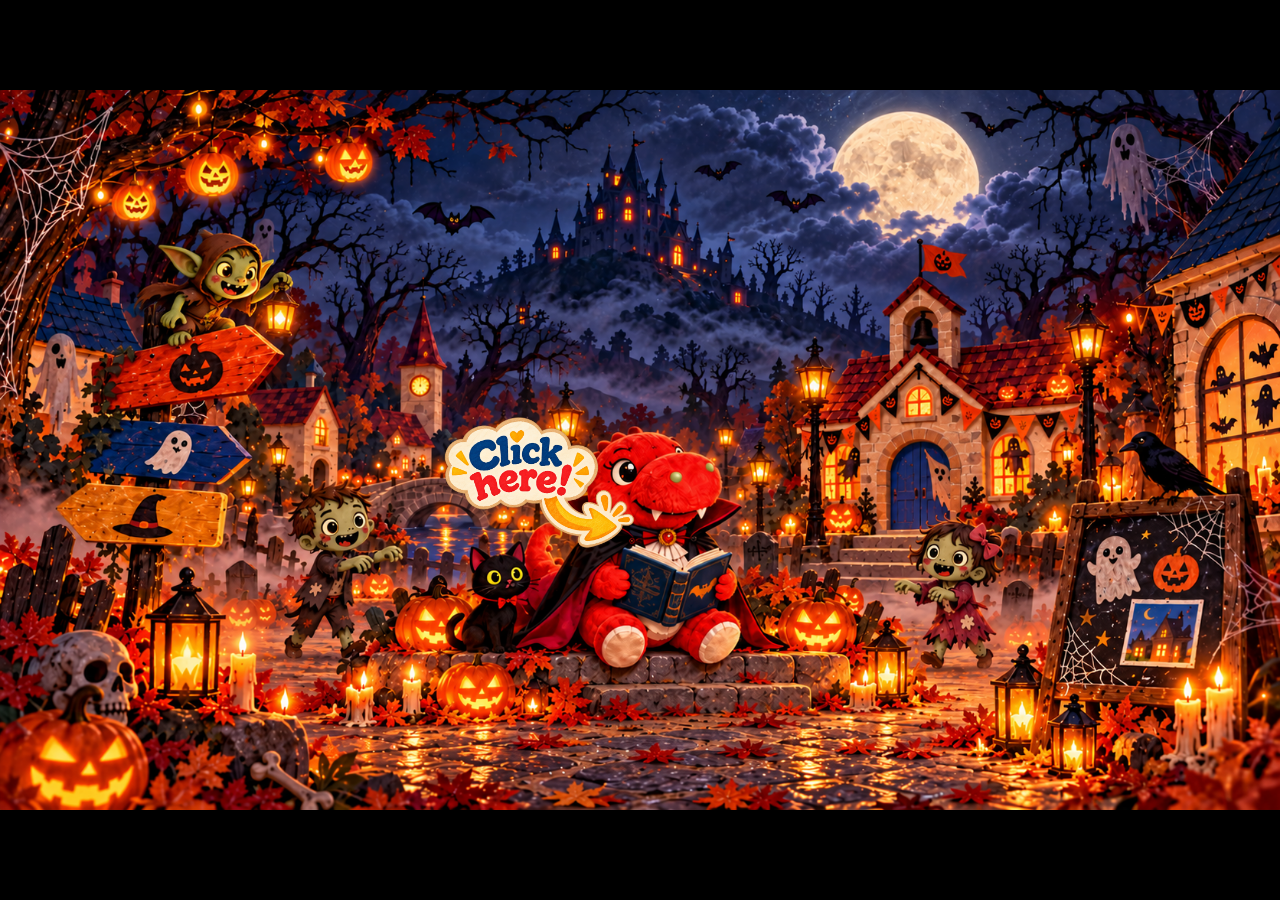
==== index.html @ d40cdfe7 "taegukgi" ====
<!doctype html>
<html lang="en">
<head>
  <meta charset="utf-8">
  <meta name="viewport" content="width=device-width,initial-scale=1,viewport-fit=cover">
  <meta name="theme-color" content="#fffaf0">
  <meta name="chichi-build" content="G2 Lions v0.74 — Ryan Taegukgi Fixed">
  <title>Chichi's English Town · G2 Lions · myView 1.4 Unit 4</title>
  <link rel="stylesheet" href="styles.css?v=0.74-taegukgi">
</head>
<body>
  <button id="globalHome" class="globalHome" aria-label="Home"><img src="assets/chichi_title_logo.png" alt="Chichi's English Town"></button>

  <main id="app">
    <section id="homeScreen" class="screen active homeScreen" aria-label="Chichi's English Town home">
      <div class="homeCanvas">
        <img class="homeArt homeArtLandscape" src="assets/halloween_home_g2_landscape.png" alt="Vampire Chichi reading in the Halloween village">
        <img class="homeArt homeArtPortrait" src="assets/halloween_home_g2_portrait.png" alt="Vampire Chichi reading in the Halloween village">
        <button id="homeChichi" class="sceneHotspot chichiHotspot" aria-label="Choose a week"></button>
        <button id="homeOnboardingBadge" class="homeOnboardingBadge" type="button" tabindex="-1" aria-label="Click here to choose a week" hidden><img src="assets/click_here_sticker_arrow.png" alt="Click here!"></button>
        <button id="homeGoblin" class="sceneHotspot goblinHotspot" aria-label="Play Chichi’s Halloween song" aria-pressed="false"></button>
        <button id="homeBell" class="sceneHotspot bellHotspot" aria-label="Play a spooky ghost sound"></button>
      </div>
    </section>

    <section id="weeksScreen" class="screen weeksScreen" aria-label="Choose a week">
      <div class="weeksGrid" id="weeksGrid"></div>
    </section>

    <section id="hubScreen" class="screen hubScreen" aria-label="Week learning hub">
      <div id="hubContent" class="hubContent"></div>
    </section>

    <section id="activityScreen" class="screen activityScreen" aria-label="Learning activity">
      <div id="activityContent" class="activityContent"></div>
    </section>
  </main>

  <div id="toast" class="toast" role="status" aria-live="polite"></div>
  <script src="app.js?v=0.74-taegukgi"></script>
</body>
</html>
---- styles.css ----
@import url("https://fonts.googleapis.com/css2?family=Nunito:wght@400;500;600;700;800;900;1000&display=swap");
:root{
  --cream:#fffaf0;
  --paper:#fffdf7;
  --ink:#163d5d;
  --navy:#0d477c;
  --gold:#f4b323;
  --mint:#d9f1df;
  --sky:#dff4ff;
  --red:#ef4c4f;
  --green:#33a65c;
  --blue:#2f91cf;
  --purple:#7b57bd;
  --orange:#f08a1b;
  --line:#1c1c1c;
  --shadow:0 10px 24px rgba(35,60,75,.14);
  --ui:"Trebuchet MS","Segoe UI",Arial,sans-serif;
  --storybook:"Nunito","Trebuchet MS",Arial,sans-serif;
}
*{box-sizing:border-box}
html,body{margin:0;min-height:100%;font-family:var(--ui);color:var(--ink);background:var(--cream)}
button{font:inherit;color:inherit;-webkit-tap-highlight-color:transparent}
button:focus-visible{outline:4px solid #58a8ce;outline-offset:3px}
.screen{display:none;min-height:100vh}
.screen.active{display:block}

/* HOME: Halloween artwork, interactions remain over painted subjects */
body.homeMode{background:#000;overflow:hidden}
.homeScreen{background:#000;display:none;place-items:center;position:fixed;inset:0}
.homeScreen.active{display:grid}
.homeCanvas{position:relative;width:min(100vw,calc(100vh * 16 / 9));height:min(100vh,calc(100vw * 9 / 16));aspect-ratio:16/9}
.homeArt{position:absolute;inset:0;width:100%;height:100%;object-fit:contain;display:block;user-select:none;pointer-events:none}
.sceneHotspot{position:absolute;border:0;background:transparent;cursor:pointer;padding:0}
.sceneHotspot:hover{background:rgba(255,255,255,.035)}
.chichiHotspot{left:40.2%;top:43%;width:18%;height:36.8%;border-radius:42%}
.goblinHotspot{left:10.5%;top:16%;width:16%;height:24%;border-radius:34%}
.bellHotspot{left:73%;top:21%;width:9%;height:19%;border-radius:35%}
/* First-three-visit hint: anchored to the same 16:9 artwork coordinate system. */
.homeOnboardingBadge{position:absolute;left:34%;top:44%;width:16%;aspect-ratio:1400/1024;z-index:4;border:0;padding:0;background:transparent;cursor:pointer;transform-origin:75% 90%;animation:chichiBadgeBounce 2.1s ease-in-out infinite;filter:drop-shadow(0 4px 5px rgba(0,0,0,.21))}
.homeOnboardingBadge[hidden]{display:none!important}
.homeOnboardingBadge img{width:100%;height:100%;display:block;object-fit:contain;pointer-events:none}
.homeOnboardingBadge:focus-visible{outline:3px solid #58a8ce;outline-offset:3px;border-radius:12px}
@keyframes chichiBadgeBounce{0%,100%{transform:translateY(0)}48%{transform:translateY(-7%)}}
@media (prefers-reduced-motion:reduce){.homeOnboardingBadge{animation:none}}


.globalHome{position:absolute;z-index:100;left:18px;top:18px;width:190px;border:0;background:transparent;padding:0;cursor:pointer;display:none}
.globalHome img{width:100%;display:block;filter:drop-shadow(0 3px 4px rgba(0,0,0,.13))}
body:not(.homeMode) .globalHome{display:block}

/* WEEKS — preserve the approved precision layout */
.weeksScreen{background:var(--cream);padding:189px 6.3vw 32px}
.weeksGrid{max-width:1344px;margin:0 auto;display:grid;grid-template-columns:repeat(3,minmax(0,1fr));gap:18px}
.weekCard{position:relative;display:block;width:100%;aspect-ratio:16/9;padding:0;border:3px solid var(--line);border-radius:26px;overflow:hidden;background:#fff;box-shadow:0 3px 0 rgba(0,0,0,.05)}
button.weekCard{cursor:pointer;transition:transform .15s ease,box-shadow .15s ease}
button.weekCard:hover{transform:translateY(-2px);box-shadow:0 6px 0 rgba(0,0,0,.06)}
.weekArt{display:block;width:100%;height:100%;object-fit:cover}
.weekCard.locked .weekArt{filter:grayscale(1) contrast(.95) brightness(1.03)}
.weekBadge{position:absolute;left:12px;bottom:10px;width:36%;max-width:190px;min-width:120px;height:auto;filter:drop-shadow(0 3px 4px rgba(0,0,0,.16));pointer-events:none}
.lockPill{position:absolute;top:12px;right:12px;display:flex;align-items:center;gap:7px;padding:9px 13px;border:2px solid rgba(255,255,255,.9);border-radius:999px;background:rgba(28,37,48,.86);color:#fff;font-size:14px;font-weight:900;box-shadow:0 3px 8px rgba(0,0,0,.17)}

/* HUB */
.hubScreen{background:var(--cream);padding:118px 28px 38px}
.activityScreen{background:var(--cream);padding:18px 28px 38px}
.hubContent,.activityContent{max-width:1250px;margin:0 auto}
.hubHero{display:grid;grid-template-columns:minmax(360px,48%) 1fr;gap:24px;align-items:stretch;margin-bottom:22px}
.hubArtWrap{position:relative;overflow:hidden;border:3px solid var(--line);border-radius:28px;background:#fff;aspect-ratio:16/9}
.hubArt{width:100%;height:100%;object-fit:cover;display:block}
.hubBadge{position:absolute;left:14px;bottom:12px;width:35%;max-width:210px;filter:drop-shadow(0 3px 4px rgba(0,0,0,.15))}
.hubInfo{border:3px solid var(--line);border-radius:28px;background:var(--paper);padding:24px 26px;display:flex;flex-direction:column;justify-content:center}
.eyebrow{font-weight:1000;color:#6a7d87;font-size:14px;letter-spacing:.08em;text-transform:uppercase}
.hubInfo h1{font-family:var(--storybook);font-size:clamp(32px,4vw,52px);line-height:1;margin:5px 0 10px;color:#163d5d}
.hubQuestion{font-size:clamp(18px,2vw,24px);font-weight:900;line-height:1.3;margin:0 0 12px}
.skillChips{display:flex;flex-wrap:wrap;gap:8px}
.skillChip{background:#fff;border:2px solid #1c1c1c;border-radius:999px;padding:7px 10px;font-size:13px;font-weight:900}
.activitiesGrid{display:grid;grid-template-columns:repeat(3,minmax(0,1fr));gap:15px}
.activityTile{border:3px solid var(--line);border-radius:26px;background:#fff;min-height:142px;padding:18px;text-align:left;cursor:pointer;display:grid;grid-template-columns:68px 1fr;gap:14px;align-items:center;box-shadow:0 4px 0 rgba(0,0,0,.04);transition:transform .13s ease}
.activityTile:hover{transform:translateY(-2px)}
.activityTile .icon{width:64px;height:64px;border:3px solid var(--line);border-radius:20px;display:grid;place-items:center;font-size:32px;background:#fff6c9}
.activityTile:nth-child(2n) .icon{background:#dff4ff}.activityTile:nth-child(3n) .icon{background:#daf1de}
.activityTile b{font-family:var(--storybook);font-size:24px;display:block;line-height:1.05;color:#163d5d}
.activityTile small{display:block;margin-top:5px;color:#657a86;font-weight:800;line-height:1.25}
.progressTick{margin-top:8px;font-size:12px;font-weight:1000;color:#27874b;min-height:15px}

/* ACTIVITY COMMON */
.activityHeader{position:relative;display:flex;align-items:center;justify-content:center;min-height:94px;margin-bottom:12px}
.backBtn,.nextBtn,.secondaryBtn,.primaryBtn{border:3px solid var(--line);border-radius:20px;background:#fff;padding:11px 16px;min-height:52px;font-weight:1000;cursor:pointer;box-shadow:0 3px 0 rgba(0,0,0,.05)}
.activityHeader>.backBtn{position:absolute;z-index:101;left:225px;top:22px;min-height:48px;padding:9px 16px;background:#fffdf7}
.primaryBtn,.nextBtn{background:#ffd95f}
.activityTitle{text-align:center;padding:0 250px}
.activityTitle h1{font-family:var(--storybook);font-size:clamp(29px,3.8vw,44px);line-height:1;margin:0;color:#163d5d}
.activityTitle p{margin:4px 0 0;font-weight:900;color:#6c808b}
.activityPanel{border:3px solid var(--line);border-radius:30px;background:var(--paper);padding:24px;min-height:520px;box-shadow:0 4px 0 rgba(0,0,0,.035)}
.progressBar{height:12px;background:#e8e4d9;border:2px solid #1c1c1c;border-radius:999px;overflow:hidden;margin:0 0 20px}
.progressFill{height:100%;background:#55bf78;width:0%;transition:width .2s ease}
.promptBig{font-family:var(--storybook);font-size:clamp(30px,4vw,52px);line-height:1.13;text-align:center;margin:20px auto;max-width:850px}
.instruction{text-align:center;font-size:18px;font-weight:900;color:#5f7681;margin:0 0 16px}
.answerGrid{display:grid;grid-template-columns:repeat(2,minmax(0,1fr));gap:14px;max-width:900px;margin:22px auto}
.answerBtn{border:3px solid var(--line);border-radius:23px;background:#fff;min-height:88px;padding:14px;font-size:clamp(22px,2.7vw,32px);font-weight:1000;cursor:pointer;transition:transform .1s ease}
.answerBtn:hover{transform:translateY(-1px)}
.answerBtn.correct{background:#d8f3df;border-color:#1d7b3c}.answerBtn.wrong{background:#ffe1dc;border-color:#bb3b2d}.answerBtn:disabled{cursor:default;transform:none}
.feedback{min-height:42px;text-align:center;font-size:22px;font-weight:1000;margin:10px 0}
.feedback.good{color:#18733a}.feedback.bad{color:#a9362b}
.centerActions{display:flex;justify-content:center;gap:12px;flex-wrap:wrap;margin-top:18px}

/* VOCAB */
.vocabDeck{display:grid;grid-template-columns:repeat(4,minmax(0,1fr));gap:14px}
.vocabCard{border:3px solid var(--line);border-radius:24px;background:#fff;min-height:190px;padding:17px;display:flex;flex-direction:column;justify-content:space-between;cursor:pointer;text-align:left}
.vocabCard .word{font-family:var(--storybook);font-size:29px;line-height:1;color:#153f61}
.vocabCard .definition{font-size:16px;line-height:1.35;font-weight:800;color:#667a85;margin-top:12px}
.vocabCard .speak{font-size:13px;font-weight:1000;color:#2b7fb2;margin-top:14px}

/* MATCH */
.matchBoard{display:grid;grid-template-columns:1fr 1fr;gap:18px;max-width:950px;margin:0 auto}
.matchCol{display:grid;gap:10px}
.matchBtn{border:3px solid var(--line);border-radius:18px;background:#fff;min-height:70px;padding:11px 14px;font-size:18px;font-weight:900;text-align:left;cursor:pointer}
.matchBtn.selected{background:#fff0a9}.matchBtn.matched{background:#d9f2df;opacity:.48;pointer-events:none}

/* READING */
.readLayout{display:grid;grid-template-columns:minmax(0,1.08fr) minmax(340px,.92fr);gap:22px}
.passage{background:#fff;border:3px solid var(--line);border-radius:24px;padding:23px;font-size:20px;line-height:1.62}
.passage h2{font-family:var(--storybook);font-size:31px;margin:0 0 10px;color:#163d5d}
.questionCard{background:#fff;border:3px solid var(--line);border-radius:24px;padding:20px}
.questionCard h3{font-size:23px;line-height:1.3;margin:0 0 14px}
.miniChoices{display:grid;gap:9px}.miniChoice{border:2px solid var(--line);border-radius:15px;background:#fff;padding:11px;text-align:left;font-weight:900;cursor:pointer}.miniChoice.correct{background:#d8f3df}.miniChoice.wrong{background:#ffe1dc}

/* WHEEL */
.wheelLayout{display:grid;grid-template-columns:minmax(390px,.95fr) minmax(420px,1.05fr);gap:34px;align-items:center;max-width:1180px;margin:0 auto}
.wheelSide{min-width:0}
.wheelWrap{position:relative;width:min(500px,82vw);aspect-ratio:1;margin:0 auto;display:grid;place-items:center;padding:12px}
.wheelDisc{position:absolute;inset:12px;transition:transform 2.4s cubic-bezier(.16,.82,.18,1);filter:drop-shadow(0 8px 4px rgba(0,0,0,.12))}
.wheelSvg{width:100%;height:100%;display:block;overflow:visible}
.wheelSvgLabel{font-family:var(--storybook);font-weight:1000;font-size:24px;paint-order:stroke;stroke:#fff;stroke-width:3px;stroke-linejoin:round}
.wheelPointer{position:absolute;z-index:7;top:-2px;left:50%;transform:translateX(-50%);width:0;height:0;border-left:22px solid transparent;border-right:22px solid transparent;border-top:42px solid #153d5d;filter:drop-shadow(0 3px 0 rgba(0,0,0,.25))}
.wheelPointer:after{content:'';position:absolute;left:-8px;top:-39px;width:16px;height:16px;background:#f7c84b;border:3px solid #1d2528;border-radius:50%}
.spinBtn{position:relative;z-index:8;width:118px;height:118px;border-radius:50%;border:5px solid #1d2528;background:#3a9f5d;color:white;font-family:var(--storybook);font-size:24px;font-weight:1000;cursor:pointer;box-shadow:0 7px 0 rgba(0,0,0,.16),inset 0 3px 0 rgba(255,255,255,.28);transition:transform .15s ease,opacity .2s}
.spinBtn:hover{transform:translateY(-2px)}.spinBtn:active{transform:translateY(2px)}.spinBtn:disabled{opacity:.55;cursor:wait;transform:none}
.wheelMeta{display:flex;align-items:center;justify-content:center;gap:22px;margin-top:12px;flex-wrap:wrap}
.wheelStatus{display:flex;align-items:baseline;gap:8px;font-weight:1000;color:#173d5d}.wheelStatus strong{font-family:var(--storybook);font-size:30px;color:#25844a}.wheelStatus span{font-size:16px}
.wheelLegend{display:flex;gap:12px;align-items:center;font-size:13px;font-weight:900;color:#667a85}.wheelLegend span{display:flex;align-items:center;gap:5px}.legendDot{display:inline-block;width:13px;height:13px;border:2px solid #1d2528;border-radius:4px}.legendDot.standard{background:#e85d56}.legendDot.gold{background:#f7c84b}.legendDot.done{background:#66c884}
.wheelActions{margin-top:10px}
.wheelQuestion{background:#fff;border:3px solid var(--line);border-radius:28px;padding:30px;min-height:430px;display:flex;flex-direction:column;justify-content:center;box-shadow:0 8px 0 rgba(0,0,0,.04)}
.wheelIdle{text-align:center;color:#667a85}.wheelIdleIcon{font-size:66px;margin-bottom:8px}.wheelIdle .promptBig{font-family:var(--storybook);font-size:42px;color:#173d5d}.wheelIdle p{font-size:18px;font-weight:800;margin:12px 0 0}
.wheelQuestionInner{width:100%}.wheelPrompt{font-size:34px;margin:16px 0 22px}.wheelChoices{display:grid;gap:12px}.wheelChoices .miniChoice{min-height:60px;font-size:18px}
.wheelFinish{margin:0 auto}
@media(max-width:980px){.wheelLayout{grid-template-columns:1fr}.wheelWrap{width:min(460px,78vw)}.wheelQuestion{min-height:320px}.wheelMeta{margin-bottom:8px}}
@media(max-width:560px){.wheelWrap{width:min(360px,90vw)}.spinBtn{width:96px;height:96px;font-size:20px}.wheelSvgLabel{font-size:21px}.wheelQuestion{padding:20px}.wheelLegend{display:none}}

/* RESULTS */
.finishBox{text-align:center;max-width:720px;margin:30px auto;background:#fff;border:3px solid var(--line);border-radius:30px;padding:32px}
.finishBox .big{font-family:var(--storybook);font-size:52px;margin:0 0 10px}.finishBox p{font-size:20px;font-weight:900}
.scoreBig{font-size:70px;font-weight:1000;color:#25844a;line-height:1}

.toast{position:fixed;left:50%;bottom:24px;transform:translate(-50%,20px);opacity:0;pointer-events:none;background:#173d5d;color:#fff;padding:11px 16px;border-radius:999px;font-weight:900;z-index:1000;transition:.2s ease}.toast.show{opacity:1;transform:translate(-50%,0)}

@media(max-width:1050px){
  .weeksScreen{padding:165px 18px 28px}.weeksGrid{grid-template-columns:repeat(2,minmax(0,1fr))}
  .hubHero{grid-template-columns:1fr}.activitiesGrid{grid-template-columns:repeat(2,minmax(0,1fr))}
  .vocabDeck{grid-template-columns:repeat(2,minmax(0,1fr))}.readLayout,.wheelLayout{grid-template-columns:1fr}
}
@media(max-width:650px){
  .globalHome{left:10px;top:8px;width:145px}
  .weeksScreen{padding:105px 10px 20px}.weeksGrid{grid-template-columns:1fr;gap:12px}.weekBadge{min-width:110px;max-width:150px}.lockPill{font-size:12px;padding:7px 10px}
  .hubScreen{padding:92px 10px 22px}.activityScreen{padding:10px 10px 22px}.hubInfo{padding:18px}.activitiesGrid{grid-template-columns:1fr}.activityTile{min-height:112px}
  .activityHeader{min-height:84px}.activityTitle{text-align:center;padding:0 150px 0 250px}.activityHeader .headerSpacer{display:none}
  .activityPanel{padding:14px;min-height:430px}.answerGrid{grid-template-columns:1fr}.vocabDeck{grid-template-columns:1fr}.matchBoard{grid-template-columns:1fr}.passage{font-size:18px}.wheelQuestion{min-height:300px}
}
@media(min-width:1051px){.activitiesGrid{grid-template-columns:repeat(4,minmax(0,1fr))}.activityTile{min-height:128px;padding:15px}.activityTile b{font-size:22px}.activityTile .icon{width:58px;height:58px;font-size:29px}}

/* v0.21 vocabulary image cards */
.vocabCard{overflow:hidden;padding:0!important;background:#fffdf8!important}
.vocabCard .vocabImage{display:block;width:100%;aspect-ratio:4/3;object-fit:cover;border-bottom:2px solid #e8dfd2}
.vocabCard .vocabText{display:block;padding:14px 16px 0}
.vocabCard .speak{display:block;padding:0 16px 15px}
.vocabCard .definition{display:block}
@media (max-width:700px){.vocabCard .vocabImage{aspect-ratio:16/10}}

/* TWO-STAGE MATCH */
.matchSteps{display:flex;align-items:center;justify-content:center;gap:10px;margin:0 auto 22px;flex-wrap:wrap}
.matchStep{border:3px solid var(--line);border-radius:999px;background:#fff;padding:9px 15px;font-size:15px;font-weight:1000;color:#73848c}
.matchStep.active{background:#ffd95f;color:#163d5d}
.matchStepArrow{font-size:28px;font-weight:1000;color:#80929b}
.pictureMatchBoard{align-items:start;grid-template-columns:minmax(234px,0.72fr) minmax(0,1.28fr);max-width:1180px}
.pictureMatchBoard{grid-template-columns:.82fr 1.18fr;max-width:1040px}
.pictureMatchBoard .matchCol{max-width:275px}
.matchPictureGrid{display:grid;grid-template-columns:repeat(3,minmax(0,1fr));gap:12px}
.pictureMatchBtn{border:3px solid var(--line);border-radius:18px;background:#fff;padding:7px;aspect-ratio:4/3;overflow:hidden;cursor:pointer;display:grid;place-items:center;min-height:138px}
.pictureMatchBtn img{width:100%;height:100%;object-fit:cover;border-radius:11px;display:block}
.pictureMatchBtn.selected{background:#fff0a9;box-shadow:0 0 0 4px #ffd95f inset}
.wordMatchBtn{min-height:82px;font-size:20px}
.matchStageComplete{max-width:620px;margin:55px auto;text-align:center;background:#fff;border:3px solid var(--line);border-radius:28px;padding:32px 24px}
.matchStageComplete h2{font-family:var(--storybook);font-size:34px;margin:8px 0;color:#163d5d}
.matchStageComplete p{font-size:18px;font-weight:800;color:#667a85;margin:0 0 22px}
.matchStageIcon{width:70px;height:70px;margin:0 auto;border:3px solid var(--line);border-radius:50%;display:grid;place-items:center;background:#d8f3df;color:#18733a;font-size:36px;font-weight:1000}
@media(max-width:700px){.pictureMatchBoard{grid-template-columns:1fr}.pictureMatchBoard .matchCol{max-width:none}.matchPictureGrid{grid-template-columns:repeat(2,minmax(0,1fr))}.pictureMatchBtn{aspect-ratio:1}.matchSteps{margin-bottom:16px}}

/* v0.23: third Match game — classic word/picture memory */
.memoryMeta{text-align:center;font-weight:900;color:#667a85;margin:-6px 0 14px;font-size:17px}
.memoryGrid{display:grid;grid-template-columns:repeat(4,minmax(110px,1fr));gap:14px;max-width:900px;margin:0 auto 24px}
.memoryCard{min-height:145px;border:3px solid var(--line);border-radius:20px;background:#fff;overflow:hidden;cursor:pointer;display:grid;place-items:center;padding:10px;font:inherit;box-shadow:0 5px 0 rgba(40,60,70,.10);transition:transform .12s ease,box-shadow .12s ease}
.memoryCard:hover{transform:translateY(-2px);box-shadow:0 7px 0 rgba(40,60,70,.12)}
.memoryBack{background:#f4d96b;color:#163d5d;font-size:46px;font-weight:1000}
.memoryBack span{width:64px;height:64px;border:3px solid rgba(22,61,93,.35);border-radius:50%;display:grid;place-items:center;background:rgba(255,255,255,.42)}
.memoryWord{font-size:23px;font-weight:1000;color:#163d5d;text-align:center;background:#fffaf0}
.memoryPicture{padding:6px;background:#fff}
.memoryPicture img{width:100%;height:100%;min-height:125px;object-fit:cover;border-radius:12px;display:block}
.memoryMatched{opacity:.5;filter:saturate(.65);cursor:default}
@media(max-width:780px){.memoryGrid{grid-template-columns:repeat(3,minmax(90px,1fr));gap:10px}.memoryCard{min-height:118px}.memoryPicture img{min-height:100px}}
@media(max-width:520px){.memoryGrid{grid-template-columns:repeat(2,minmax(0,1fr))}}

/* v0.25 — all Match games available immediately */
.matchStep{cursor:pointer;font:inherit}
.matchStep.complete{background:#d8f3df;color:#18733a}
.matchStep.complete.active{background:#ffd95f;color:#163d5d}
.matchStep:hover{transform:translateY(-1px)}

/* v0.28: illustrated Chichi's Adventure pages */
.adventureIntro{display:grid;grid-template-columns:minmax(0,1.18fr) minmax(0,.82fr);gap:30px;align-items:stretch;margin-top:10px;width:100%}
.adventureIntroImage{min-width:0;background:#fff;border:3px solid var(--line);border-radius:28px;overflow:hidden;aspect-ratio:16/9;box-shadow:0 8px 18px rgba(53,43,31,.10)}
.adventureIntroImage img{width:100%;height:100%;display:block;object-fit:cover}
.adventureIntroCard{min-width:0;border:3px solid var(--line);border-radius:28px;background:#fff;padding:30px;display:flex;flex-direction:column;justify-content:center;box-shadow:0 8px 18px rgba(53,43,31,.08)}
.adventureIntroCard h2{font-family:var(--storybook);font-size:clamp(36px,4.2vw,56px);line-height:1.04;margin:9px 0 16px;color:#163d5d}
.adventureIntroCard p{font-size:23px;line-height:1.4;font-weight:900;margin:0 0 14px;color:#355b72}
.adventureStartBtn{font-size:20px;padding:13px 24px;min-width:190px}
.adventurePage{display:grid;grid-template-columns:minmax(0,1.25fr) minmax(360px,.75fr);gap:22px;align-items:start;margin-top:18px}
.adventureImageWrap{background:#fff;border:3px solid var(--line);border-radius:26px;overflow:hidden;aspect-ratio:16/9;box-shadow:0 8px 18px rgba(53,43,31,.10)}
.adventureImage{width:100%;height:100%;display:block;object-fit:cover}
.adventureTextCard{min-height:100%;display:flex;flex-direction:column}
.adventureTextCard h2{font-family:var(--storybook);font-size:34px;line-height:1.1;margin:7px 0 12px}
.adventureTextCard p{font-size:21px;line-height:1.5;font-weight:800;margin:0 0 18px}
.adventureTextCard strong{font-weight:1000;color:#8d271c}
.adventureNav{justify-content:space-between;margin-top:auto;padding-top:10px}
.adventureFinish{max-width:none;margin:18px 0 0}
.adventureFinishCard{margin:0;max-width:none;justify-content:center}
.adventureHeader{margin-top:0;margin-bottom:12px}
.adventureHeader .activityTitle p{display:none}
.adventurePanel{padding-top:22px}
@media(max-width:900px){.adventureIntro,.adventurePage{grid-template-columns:1fr}.adventureIntroCard{padding:24px}.adventureTextCard{min-height:0}.adventureTextCard p{font-size:20px}.adventureFinish{margin-top:12px}}

@media(max-width:700px){.globalHome{left:10px;top:10px;width:140px}.activityHeader>.backBtn{left:158px;top:18px;min-height:44px;padding:7px 12px;font-size:14px}.activityScreen{padding-top:10px}.activityHeader{min-height:86px}.activityTitle{padding:0 8px;margin-top:88px}.activityPanel{margin-top:78px}.hubScreen{padding-top:96px}}

/* v0.32 Adventure narration */
.adventureListenRow{display:flex;justify-content:flex-start;margin-top:18px}
.adventureListenBtn{min-width:150px}
.adventureListenBtn.playing{font-weight:800}

/* v0.40: corrected Picture Match sizing — smaller word boxes, larger picture cards */
@media (min-width:701px){
  .pictureMatchBoard{
    width:100%;
    max-width:1280px;
    grid-template-columns:minmax(220px,275px) minmax(0,1fr);
    gap:22px;
  }
  .pictureMatchBoard .matchCol{
    width:275px;
    max-width:275px;
  }
  .wordMatchBtn{
    width:100%;
    min-height:74px;
    padding:9px 12px;
    font-size:19px;
  }
  .matchPictureGrid{
    width:100%;
    grid-template-columns:repeat(3,minmax(0,1fr));
    gap:12px;
  }
  .pictureMatchBtn{
    width:100%;
    min-height:0;
    aspect-ratio:4/3;
    padding:6px;
  }
}


/* v0.43 — G1 Tigers wheel transplant, adapted for G2 Lions */
.g1WheelStage{max-width:1360px;margin:0 auto;padding:8px 8px 18px;background:url('assets/ui/wheel_v7440/storybook_background_clean.png') center/cover no-repeat;border:0;border-radius:24px;box-shadow:none}
.g1WheelProgress{display:grid;grid-template-columns:repeat(3,minmax(0,1fr)) auto auto;gap:10px;align-items:stretch;margin:4px 8px 12px}
.g1WheelLevel,.g1WheelMaster,.g1WheelReset{border:4px solid #171717;border-radius:22px;background:#fff8e3;color:#173c67;box-shadow:0 4px 0 rgba(0,0,0,.10);font-family:var(--storybook);font-weight:1000;cursor:pointer;padding:9px 12px;min-height:66px}
.g1WheelLevel:nth-child(1){background:#e6ffdd}.g1WheelLevel:nth-child(2){background:#e4f5ff}.g1WheelLevel:nth-child(3){background:#ffe6eb}.g1WheelLevel strong{display:block;font-size:21px}.g1WheelLevel small{display:block;margin-top:4px;font-family:var(--ui);font-size:12px;font-weight:900;color:#607884}.g1WheelLevel.active{outline:5px solid #ffd836;outline-offset:-2px}.g1WheelLevel.complete{background:#d8f3df}.g1WheelLevel.locked{filter:grayscale(.7);opacity:.65;cursor:not-allowed}.g1WheelMaster{min-width:112px;background:#fff2b8}.g1WheelMaster.complete{background:#dff4ff}.g1WheelMaster.active{outline:5px solid #37a9df;outline-offset:-2px}.g1WheelReset{min-width:86px;font-family:var(--ui);font-size:13px;background:#fff}
.g1WheelMain{display:grid;grid-template-columns:minmax(400px,.9fr) minmax(500px,1.1fr);gap:20px;align-items:stretch;padding:0 10px 10px}.g1WheelVisual{display:flex;flex-direction:column;align-items:center;justify-content:center;min-width:0}.g1ReviewWheel{position:relative;width:min(485px,39vw,60vh);aspect-ratio:1;border:7px solid #171717;border-radius:50%;background:#fff;box-shadow:0 10px 0 rgba(0,0,0,.13),0 18px 30px rgba(39,66,83,.14)}.g1WheelDisc{position:absolute;inset:0;border-radius:50%;overflow:hidden;transition:transform 3.2s cubic-bezier(.12,.74,.11,1)}.g1WheelPointer{width:0;height:0;border-left:19px solid transparent;border-right:19px solid transparent;border-top:32px solid #ef4438;filter:drop-shadow(0 2px 0 #171717);margin-bottom:-18px;z-index:8}.g1WheelSpin{position:absolute;left:50%;top:50%;transform:translate(-50%,-50%);width:27%;aspect-ratio:1;border:4px solid #171717;border-radius:50%;background:linear-gradient(#62c84e,#2f9d43);box-shadow:0 0 0 4px #fff,0 5px 0 #1f6f31;color:#fff;font-family:var(--storybook);font-size:clamp(24px,2.2vw,35px);font-weight:1000;cursor:pointer;text-shadow:0 2px 0 rgba(24,78,36,.35);z-index:9}.g1WheelSpin:disabled{opacity:1;cursor:wait}.g1WheelToken,.g1WheelHeart{position:absolute;z-index:4;transform:translate(-50%,-50%);font-family:Arial,sans-serif;font-weight:1000;line-height:1}.g1WheelToken{display:grid;place-items:center;width:34px;height:34px;border-radius:50%;font-size:18px;text-shadow:0 1px 0 rgba(0,0,0,.12)}.g1WheelToken.light{color:#fff}.g1WheelToken.red{color:#d71920}.g1WheelToken.gold{color:#fff}.g1WheelHeart{color:#c7202d;font-size:19px}.g1WheelCounters{width:min(500px,96%);display:grid;grid-template-columns:1fr 1fr;border:4px solid #171717;border-radius:22px;background:#fff8e3;overflow:hidden;box-shadow:0 4px 0 rgba(0,0,0,.09);margin-top:12px}.g1WheelCounters span{display:flex;align-items:center;justify-content:center;gap:8px;padding:10px;font-size:15px;font-weight:1000;color:#173c67}.g1WheelCounters span+span{border-left:2px solid rgba(23,23,23,.18)}.g1WheelCounters b{white-space:nowrap}
.g1WheelQuestionPanel{min-height:470px;border:5px solid #7f5725;border-radius:30px;background:#fffdf4;padding:22px 26px;display:flex;flex-direction:column;justify-content:center;box-shadow:inset 0 0 0 3px #f2d7a6,0 7px 0 rgba(83,54,20,.12)}.g1WheelIdle,.g1WheelCelebrate{text-align:center}.g1WheelIdle img,.g1WheelCelebrate img{display:block;width:min(220px,46%);max-height:210px;object-fit:contain;margin:0 auto 8px}.g1WheelIdle h2,.g1WheelCelebrate h2{font-family:var(--storybook);font-size:clamp(32px,3vw,46px);color:#173c67;margin:5px 0 10px}.g1WheelIdle p,.g1WheelCelebrate p{font-size:17px;line-height:1.35;font-weight:850;color:#607884}.g1WheelEyebrow,.g1WheelQuestionMeta{text-align:center;font-size:13px;font-weight:1000;color:#896e45;text-transform:uppercase;letter-spacing:.06em;margin-bottom:8px}.g1WheelGoal{display:inline-block;margin-top:10px;padding:9px 18px;border:3px solid #176f9f;border-radius:18px;background:#e2f5ff;color:#0c679a;font-weight:1000;font-size:20px}.g1WheelPassage{margin:0 auto 12px;padding:13px 17px;border:3px solid #d6b77d;border-radius:18px;background:#fff8e8;color:#3f5d70;font-size:17px;font-weight:800;line-height:1.35}.g1WheelQuestionText{font-family:var(--storybook);font-size:clamp(28px,2.4vw,38px);line-height:1.12;text-align:center;color:#173c67;margin:8px 0 18px}.g1WheelAnswers{display:grid;grid-template-columns:repeat(3,1fr);gap:11px}.g1WheelAnswer{min-height:62px;border:4px solid #171717;border-radius:20px;background:#eaf8ff;color:#173c67;font-size:17px;font-weight:1000;padding:9px;cursor:pointer;box-shadow:0 3px 0 rgba(0,0,0,.08)}.g1WheelAnswer.good{background:#bff1b9}.g1WheelAnswer.bad{background:#ffd0cc}.g1WheelFeedback{min-height:28px;margin-top:11px;text-align:center;font-size:17px;font-weight:1000;color:#45667b}.g1WheelCelebrate button{margin-top:8px;min-height:52px;border:4px solid #171717;border-radius:22px;background:#ffe267;color:#173c67;font-weight:1000;font-size:18px;padding:8px 18px;cursor:pointer}
@media(max-width:980px){.g1WheelProgress{grid-template-columns:repeat(3,1fr)}.g1WheelMaster,.g1WheelReset{grid-column:auto}.g1WheelMain{grid-template-columns:1fr}.g1ReviewWheel{width:min(430px,78vw)}.g1WheelQuestionPanel{min-height:350px}.g1WheelAnswers{grid-template-columns:1fr}}
@media(max-width:620px){.g1WheelProgress{grid-template-columns:1fr 1fr}.g1WheelLevel:nth-child(3){grid-column:1/3}.g1WheelMain{padding:0 3px 8px}.g1ReviewWheel{width:min(360px,86vw)}.g1WheelCounters{grid-template-columns:1fr}.g1WheelCounters span+span{border-left:0;border-top:2px solid rgba(23,23,23,.18)}.g1WheelQuestionPanel{padding:17px}.g1WheelPassage{font-size:15px}.g1WheelQuestionText{font-size:27px}}


@media (min-width:701px) and (max-width:1050px){
  .activityHeader>.backBtn{left:220px}
  .activityTitle{padding:0 230px}
}


@media (min-width:1051px) and (max-height:900px){
  .hubScreen{padding-top:92px;padding-bottom:22px}
  .hubContent{max-width:1320px}
  .hubHero{grid-template-columns:minmax(390px,42%) 1fr;gap:18px;margin-bottom:14px}
  .hubArtWrap{max-height:270px}
  .hubInfo{padding:16px 20px}
  .hubInfo h1{font-size:clamp(30px,3.2vw,44px);margin:3px 0 7px}
  .hubQuestion{font-size:18px;margin-bottom:8px}
  .skillChips{gap:6px}
  .skillChip{padding:5px 9px;font-size:12px}
  .hubInfo .centerActions{margin-top:4px}
  .hubInfo .secondaryBtn{min-height:44px;padding:8px 13px}
  .activitiesGrid{gap:11px}
  .activityTile{min-height:104px;padding:10px 12px;grid-template-columns:54px 1fr;gap:10px;border-radius:22px}
  .activityTile .icon{width:50px;height:50px;font-size:25px;border-radius:16px}
  .activityTile b{font-size:19px}
  .activityTile small{font-size:12px;margin-top:3px;line-height:1.15}
  .progressTick{margin-top:4px}
}
@media (min-width:1051px) and (max-height:760px){
  .hubScreen{padding-top:78px}
  .hubHero{grid-template-columns:minmax(360px,38%) 1fr;margin-bottom:10px}
  .hubArtWrap{max-height:220px}
  .hubInfo{padding:12px 16px}
  .hubInfo h1{font-size:34px}
  .hubQuestion{font-size:16px}
  .skillChip{font-size:11px;padding:4px 8px}
  .activityTile{min-height:94px;padding:8px 10px}
  .activityTile small{display:none}
}

.progressTick{display:block}
.activityTile .progressTick:not(:empty){color:#27874b}

/* v0.49 — Week hub top-row redesign */
@media (min-width:1051px){
  .hubScreen{
    padding-top:24px;
  }
  .hubContent{
    max-width:1540px;
  }
  .hubHero{
    display:grid;
    grid-template-columns:220px minmax(430px,0.92fr) minmax(420px,1.08fr);
    gap:22px;
    align-items:start;
    margin-bottom:16px;
  }
  .hubHero::before{
    content:"";
    display:block;
    min-height:132px;
  }
  .hubArtWrap{
    grid-column:3;
    grid-row:1;
    max-height:none;
    align-self:start;
  }
  .hubInfo{
    grid-column:2;
    grid-row:1;
    align-self:start;
    padding:18px 20px;
  }
  .hubInfo h1{
    font-size:clamp(34px,3.4vw,48px);
    line-height:1.02;
  }
  .globalHome{
    position:absolute;
    left:22px;
    top:18px;
    width:205px;
    z-index:10;
  }
  .activitiesGrid{
    margin-top:0;
  }
}

/* School-computer / shorter desktop tuning */
@media (min-width:1051px) and (max-height:900px){
  .hubScreen{padding-top:20px}
  .hubHero{
    grid-template-columns:210px minmax(390px,.88fr) minmax(390px,1.12fr);
    gap:18px;
    margin-bottom:12px;
  }
  .globalHome{width:195px;top:16px}
  .hubInfo{padding:14px 17px}
  .hubInfo h1{font-size:38px}
  .hubArtWrap{max-height:245px}
}
@media (min-width:1051px) and (max-height:760px){
  .hubHero{
    grid-template-columns:195px minmax(360px,.86fr) minmax(360px,1.14fr);
    gap:16px;
  }
  .globalHome{width:182px}
  .hubArtWrap{max-height:210px}
  .hubInfo{padding:11px 14px}
  .hubInfo h1{font-size:32px}
}

/* Tablet/mobile keep existing responsive stacking */
@media (max-width:1050px){
  .hubHero::before{display:none}
}

/* Match cleanup spacing */
#matchInner > .matchBoard,
#matchInner > .memoryMeta{
  margin-top:8px;
}

/* Daily completion + lifetime counters */
.activityTile{position:relative;padding-bottom:30px}
.activityTile.doneToday{background:#e4f4e6}
.activityTile.doneToday .icon{background:#d6efd9}
.completionCount{position:absolute;right:12px;bottom:9px;min-width:34px;padding:3px 8px;border:2px solid rgba(28,28,28,.45);border-radius:999px;background:rgba(255,255,255,.82);font-size:12px;font-weight:1000;line-height:1.1;text-align:center;color:#355b72}
.activityTile.doneToday .completionCount{background:#f7fff8;color:#1f7040}

/* Pass/fail result clarity */
.thresholdLine{margin:12px 0 7px;font-size:18px;font-weight:1000;color:#355b72}
.resultStatus{display:inline-block;margin:2px auto 5px;padding:7px 13px;border-radius:999px;font-size:16px;font-weight:1000;background:#e5f5e8;color:#207241}
.finishBox.notPassed .scoreBig{color:#a65334}
.finishBox.notPassed .resultStatus{background:#fff0e8;color:#9b4c2d}

/* Adventure narration gate + reading check */
.adventureListenHint{font-size:15px;font-weight:1000;color:#57717e;margin-top:4px}
.adventureListenHint:first-letter{color:#27874b}
.adventureNav .nextBtn:disabled{opacity:.42;cursor:not-allowed;filter:grayscale(.25)}
.adventureRc{max-width:900px;margin:24px auto;background:#fff;border:3px solid var(--line);border-radius:28px;padding:28px}
.adventureRcPrompt{font-size:clamp(28px,3.4vw,42px);margin-top:18px}
.adventureRcScore{font-size:54px;margin:8px 0}

/* v0.60 — larger logo on Week selector + classic week hubs; information left, art right. */
@media (min-width:1051px){
  body:has(#weeksScreen.active) .globalHome,
  body:has(#hubScreen.active) .globalHome{
    left:24px;top:22px;width:400px;max-width:28vw;
  }
  .weeksScreen{padding-top:208px}
  .hubScreen{padding-top:24px}
  .hubHero,
  .hubScreen .hubHero{
    grid-template-columns:minmax(340px, 28%) minmax(0,1fr) minmax(0,1.03fr);
    gap:18px;
    align-items:stretch;
  }
  .hubHero::before{min-height:210px}
  .hubInfo{grid-column:2;grid-row:1;align-self:stretch;min-width:0}
  .hubArtWrap{grid-column:3;grid-row:1;align-self:stretch;max-height:none;min-width:0;width:100%;justify-self:end}
}
@media (min-width:1051px) and (max-height:900px){
  body:has(#weeksScreen.active) .globalHome,
  body:has(#hubScreen.active) .globalHome{width:390px;max-width:28vw;top:18px}
  .hubHero,.hubScreen .hubHero{grid-template-columns:minmax(330px,28%) minmax(0,1fr) minmax(0,1.03fr)}
  .hubArtWrap{max-height:none}
}
@media (min-width:701px) and (max-width:1050px){
  body:has(#weeksScreen.active) .globalHome,
  body:has(#hubScreen.active) .globalHome{width:290px;left:12px;top:12px}
  .weeksScreen{padding-top:155px}
  .hubScreen{padding-top:160px}
  .hubHero{grid-template-columns:minmax(0,1fr) minmax(0,1fr);gap:16px}
  .hubInfo{grid-column:1;grid-row:1;min-width:0}
  .hubArtWrap{grid-column:2;grid-row:1;min-width:0;max-height:none;align-self:start}
}
@media (max-width:700px){
  body:has(#weeksScreen.active) .globalHome,
  body:has(#hubScreen.active) .globalHome{width:260px;max-width:65vw;left:10px;top:10px}
  .weeksScreen{padding-top:150px}
  .hubScreen{padding-top:150px}
  .hubHero{grid-template-columns:1fr}
  .hubInfo{grid-row:1}
  .hubArtWrap{grid-row:2;max-height:none}
}

/* Week 4 working preview: no changes to student-facing weeks */
.week4PreviewNotice{margin:18px 0;padding:17px 22px;border:2px dashed #bd9667;border-radius:18px;background:#fff8ed;color:#513d29;line-height:1.5}
.week4Pending{opacity:.52;cursor:not-allowed;filter:grayscale(.35)}

/* v0.67: readable text throughout and portrait artwork on portrait phones. */
@media (orientation:portrait) and (max-width:700px) {
 .homeScreen{background:#fffaf0}
 .homeCanvas{width:min(100vw,calc(100dvh * 928 / 1648));height:min(100dvh,calc(100vw * 1648 / 928));aspect-ratio:928/1648}
 .homeArtLandscape{display:none}
 .homeArtPortrait{display:block}
 .chichiHotspot{left:24%;top:51%;width:43%;height:30%;border-radius:40%}
 .goblinHotspot{left:3%;top:20%;width:33%;height:18%;border-radius:34%}
 .bellHotspot{left:79%;top:29%;width:19%;height:19%;border-radius:35%}
 .homeOnboardingBadge{left:53%;top:57%;width:29%}
}
@media not all and (orientation:portrait) {.homeArtPortrait{display:none}}
@media (min-width:701px) {.homeArtPortrait{display:none}}

/* v0.68: fill phone viewport; no centred canvas or blank bands */
@media (orientation:portrait) and (max-width:700px) {
 body.homeMode {margin:0;overflow:hidden}
 .homeScreen.active {display:block;position:fixed;inset:0;width:100%;height:100dvh;overflow:hidden;padding:0;margin:0;background:#fffaf0}
 .homeCanvas {position:absolute;inset:0;width:100%;height:100%;max-width:none;max-height:none;aspect-ratio:auto;margin:0}
 .homeArtPortrait {display:block;width:100%;height:100%;object-fit:cover;object-position:center top}
 .homeArtLandscape {display:none}
 .homeOnboardingBadge {left:49%;top:56%;width:24%}
}

/* v0.69: badge beside Chichi, not over the face */
@media (orientation:portrait) and (max-width:700px) { .homeOnboardingBadge {left:67%;top:58%;width:24%} }

/* v0.70: constrain Chichi navigation to the character, and keep badge off chalkboard. */
@media (orientation:portrait) and (max-width:700px) {
 .chichiHotspot {left:23%;top:52%;width:42%;height:28%;border-radius:45%}
 .homeOnboardingBadge {left:54%;top:61%;width:17%;}
}

/* v0.71: portrait badge to Chichi's right (screen LEFT); preserve its large size.
   The sticker is a visual hint only, not a second navigation hotspot. */
@media (orientation:portrait) and (max-width:700px) {
  .homeOnboardingBadge { left:2%; top:53.5%; width:35%; pointer-events:none; cursor:default; }
  .chichiHotspot { left:22%; top:52%; width:42%; height:28%; border-radius:45%; }
}


/* v0.73 Halloween: painted scene hotspots and kid-friendly hover feedback. */
body.homeMode{background:#070b21}
@media (orientation:portrait) and (max-width:700px){
  .homeScreen,.homeScreen.active{background:#070b21}
}
.sceneHotspot:hover{background:transparent}
.sceneHotspot:focus-visible{outline:3px solid rgba(255,227,124,.9);outline-offset:1px}
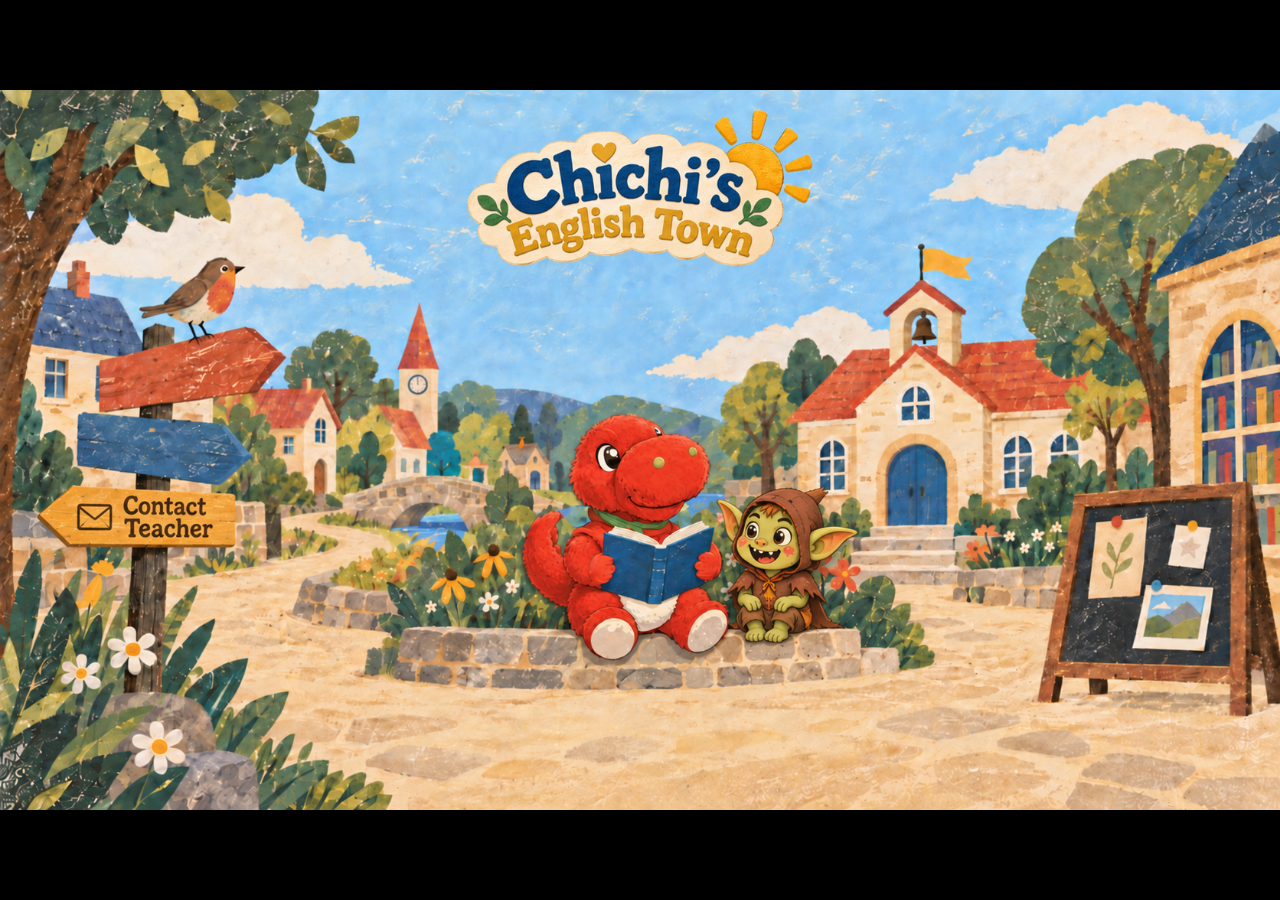
==== commit 8c8eaf67: "week 4" ====
--- a/index.html
+++ b/index.html
@@ -4,9 +4,9 @@
   <meta charset="utf-8">
   <meta name="viewport" content="width=device-width,initial-scale=1,viewport-fit=cover">
   <meta name="theme-color" content="#fffaf0">
-  <meta name="chichi-build" content="G2 Lions v0.74 — Ryan Taegukgi Fixed">
-  <title>Chichi's English Town · G2 Lions · myView 1.4 Unit 4</title>
-  <link rel="stylesheet" href="styles.css?v=0.74-taegukgi">
+  <meta name="chichi-build" content="G2 Lions v0.81 — Optional Adventure Narration">
+  <title>Chichi's English Town · G2 Lions · myView 1.4 Final Prep</title>
+  <link rel="stylesheet" href="styles.css?v=0.81-free-adventure-nav">
 </head>
 <body>
   <button id="globalHome" class="globalHome" aria-label="Home"><img src="assets/chichi_title_logo.png" alt="Chichi's English Town"></button>
@@ -14,12 +14,13 @@
   <main id="app">
     <section id="homeScreen" class="screen active homeScreen" aria-label="Chichi's English Town home">
       <div class="homeCanvas">
-        <img class="homeArt homeArtLandscape" src="assets/halloween_home_g2_landscape.png" alt="Vampire Chichi reading in the Halloween village">
-        <img class="homeArt homeArtPortrait" src="assets/halloween_home_g2_portrait.png" alt="Vampire Chichi reading in the Halloween village">
+        <img class="homeArt homeArtLandscape" src="assets/home_g2_landscape.png" alt="Chichi reading in the village square">
+        <img class="homeArt homeArtPortrait" src="assets/home_g2_portrait.png" alt="Chichi reading in the village square">
         <button id="homeChichi" class="sceneHotspot chichiHotspot" aria-label="Choose a week"></button>
-        <button id="homeOnboardingBadge" class="homeOnboardingBadge" type="button" tabindex="-1" aria-label="Click here to choose a week" hidden><img src="assets/click_here_sticker_arrow.png" alt="Click here!"></button>
-        <button id="homeGoblin" class="sceneHotspot goblinHotspot" aria-label="Play Chichi’s Halloween song" aria-pressed="false"></button>
-        <button id="homeBell" class="sceneHotspot bellHotspot" aria-label="Play a spooky ghost sound"></button>
+        <button id="homeRobin" class="sceneHotspot robinHotspot" aria-label="Play robin birdsong"></button>
+        <button id="homeGoblin" class="sceneHotspot goblinHotspot" aria-label="Play Chichi's Halloween song"></button>
+        <button id="homeBell" class="sceneHotspot bellHotspot" aria-label="Ring the church bell"></button>
+        <a id="homeContact" class="sceneHotspot contactHotspot" href="mailto:aluntutor@gmail.com?subject=Chichi%E2%80%99s%20English%20Town%20%E2%80%93%20G2%20Lions" aria-label="Email your teacher"></a>
       </div>
     </section>
 
@@ -37,6 +38,6 @@
   </main>
 
   <div id="toast" class="toast" role="status" aria-live="polite"></div>
-  <script src="app.js?v=0.74-taegukgi"></script>
+  <script src="app.js?v=0.81-free-adventure-nav"></script>
 </body>
 </html>
--- a/styles.css
+++ b/styles.css
@@ -32,9 +32,10 @@
 .homeArt{position:absolute;inset:0;width:100%;height:100%;object-fit:contain;display:block;user-select:none;pointer-events:none}
 .sceneHotspot{position:absolute;border:0;background:transparent;cursor:pointer;padding:0}
 .sceneHotspot:hover{background:rgba(255,255,255,.035)}
-.chichiHotspot{left:40.2%;top:43%;width:18%;height:36.8%;border-radius:42%}
-.goblinHotspot{left:10.5%;top:16%;width:16%;height:24%;border-radius:34%}
-.bellHotspot{left:73%;top:21%;width:9%;height:19%;border-radius:35%}
+.contactHotspot{display:block}
+.chichiHotspot{left:41.1%;top:44.2%;width:14.3%;height:34%;border-radius:42%}
+.goblinHotspot{left:56%;top:53.6%;width:10.5%;height:24.5%;border-radius:34%}
+.bellHotspot{left:74.3%;top:24.7%;width:5.5%;height:12%;border-radius:35%}
 /* First-three-visit hint: anchored to the same 16:9 artwork coordinate system. */
 .homeOnboardingBadge{position:absolute;left:34%;top:44%;width:16%;aspect-ratio:1400/1024;z-index:4;border:0;padding:0;background:transparent;cursor:pointer;transform-origin:75% 90%;animation:chichiBadgeBounce 2.1s ease-in-out infinite;filter:drop-shadow(0 4px 5px rgba(0,0,0,.21))}
 .homeOnboardingBadge[hidden]{display:none!important}
@@ -526,3 +527,27 @@
 }
 .sceneHotspot:hover{background:transparent}
 .sceneHotspot:focus-visible{outline:3px solid rgba(255,227,124,.9);outline-offset:1px}
+
+/* v0.77: single temporary exam-prep card occupies the Week 5–6 space. */
+.weeksGrid>.examPrepCard{grid-column:span 2;aspect-ratio:auto;align-self:stretch;cursor:default;}
+.weeksGrid>.examPrepCard picture{display:block;width:100%;height:100%;}
+.weeksGrid>.examPrepCard .examPrepArt{display:block;width:100%;height:100%;object-fit:cover;object-position:center;}
+.weeksGrid>.examPrepCard .lockPill{z-index:2;}
+@media(max-width:650px){
+  .weeksGrid>.examPrepCard{grid-column:1/-1;aspect-ratio:16/9;}
+}
+
+/* v0.78: original town hotspots and exact banner aspect ratio. */
+.robinHotspot{left:10.0%;top:22.8%;width:10.7%;height:13.5%;border-radius:50%}
+.bellHotspot{left:74.3%;top:24.7%;width:5.5%;height:12%;border-radius:50%}
+.contactHotspot{left:3.0%;top:54.6%;width:16.4%;height:8.8%;border-radius:20px}
+.weeksGrid > .examPrepCard{grid-column:span 2;aspect-ratio:3.55 / 1!important;position:relative;height:auto!important;align-self:stretch}
+.weeksGrid > .examPrepCard picture{position:absolute;inset:0;display:block;width:100%;height:100%}
+.weeksGrid > .examPrepCard .examPrepArt{display:block;width:100%;height:100%;object-fit:fill;filter:none}
+.weeksGrid > .examPrepCard .lockPill{display:none}
+@media (orientation:portrait) and (max-width:700px){
+ .robinHotspot{left:7%;top:26%;width:23%;height:12%}
+ .bellHotspot{left:69%;top:33%;width:10%;height:9%}
+ .weeksGrid > .examPrepCard{grid-column:1/-1;aspect-ratio:3 / 1!important}
+}
+@media (max-width:650px){.weeksGrid > .examPrepCard{grid-column:1/-1;aspect-ratio:3 / 1!important}}
